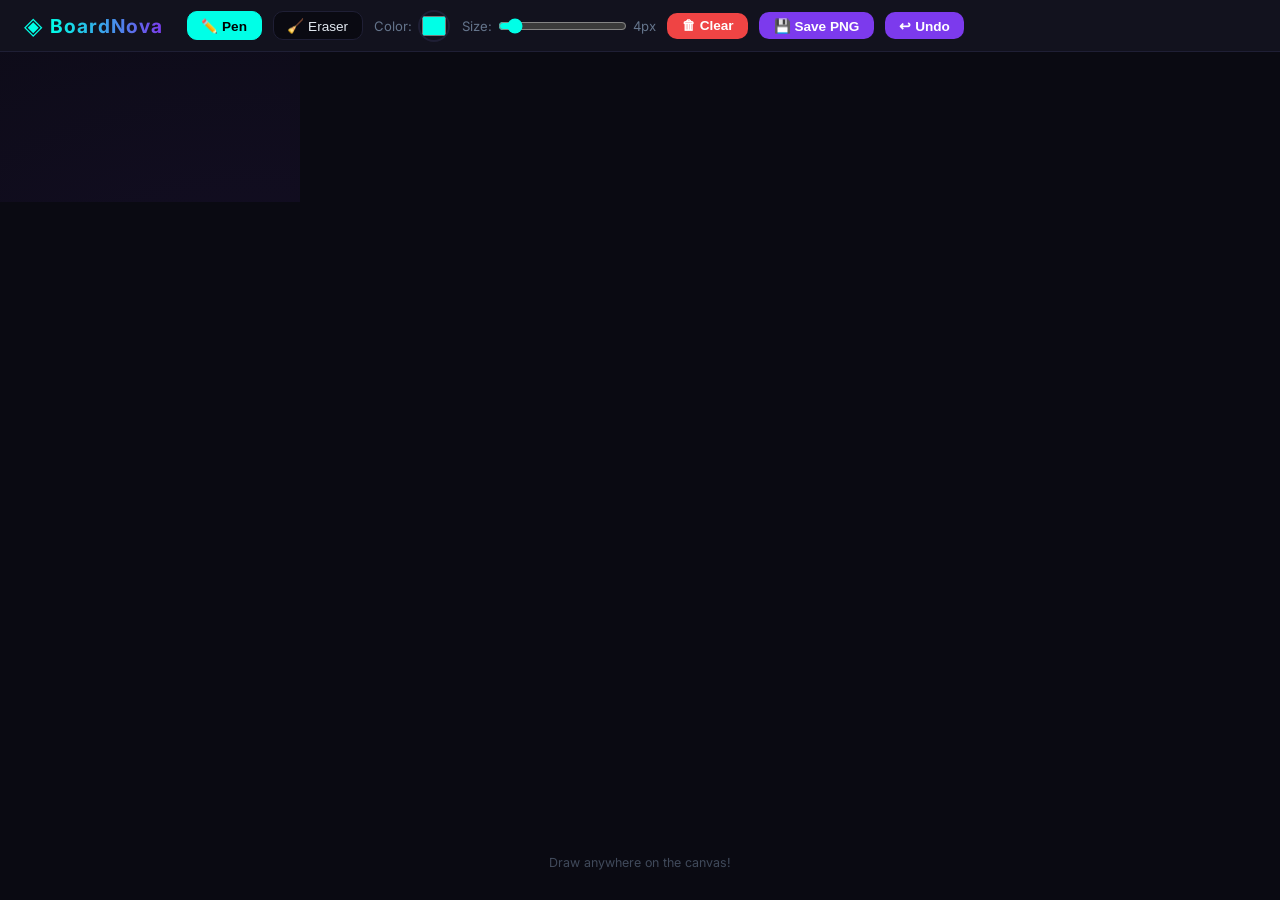
==== web/index.html @ 93a973ba "feat(web): add bonus canvas whiteboard with pen, eraser, undo, color picker" ====
<!DOCTYPE html>
<html lang="en">
<head>
  <meta charset="UTF-8" />
  <meta name="viewport" content="width=device-width, initial-scale=1.0" />
  <title>BoardNova – Collaborative Whiteboard</title>
  <meta name="description" content="BoardNova is a distributed collaborative whiteboard application." />
  <link rel="stylesheet" href="style.css" />
</head>
<body>
  <header>
    <div class="logo">
      <span class="logo-icon">◈</span>
      <span class="logo-text">BoardNova</span>
    </div>
    <nav class="toolbar">
      <button id="toolPen"    class="tool active" title="Pen">✏️ Pen</button>
      <button id="toolEraser" class="tool"        title="Eraser">🧹 Eraser</button>
      <label class="tool-label">
        Color:
        <input type="color" id="colorPicker" value="#00ffe7" />
      </label>
      <label class="tool-label">
        Size:
        <input type="range" id="sizeSlider" min="1" max="40" value="4" />
        <span id="sizeDisplay">4px</span>
      </label>
      <button id="btnClear"  class="btn-action danger">🗑 Clear</button>
      <button id="btnSave"   class="btn-action">💾 Save PNG</button>
      <button id="btnUndo"   class="btn-action">↩ Undo</button>
    </nav>
  </header>

  <main>
    <canvas id="whiteboard"></canvas>
    <div class="hint">Draw anywhere on the canvas!</div>
  </main>

  <script src="script.js"></script>
</body>
</html>
---- web/style.css ----
@import url('https://fonts.googleapis.com/css2?family=Inter:wght@400;600;700&display=swap');

/* ── Reset ──────────────────────────────────────────────── */
*, *::before, *::after { box-sizing: border-box; margin: 0; padding: 0; }

/* ── Tokens ─────────────────────────────────────────────── */
:root {
  --bg:       #0a0a12;
  --surface:  #12121e;
  --border:   #1f1f35;
  --accent:   #00ffe7;
  --accent2:  #7c3aed;
  --text:     #e2e8f0;
  --muted:    #64748b;
  --danger:   #ef4444;
  --radius:   10px;
  --shadow:   0 4px 24px rgba(0,0,0,0.5);
}

/* ── Base ───────────────────────────────────────────────── */
html, body { height: 100%; font-family: 'Inter', sans-serif; background: var(--bg); color: var(--text); overflow: hidden; }

/* ── Header ─────────────────────────────────────────────── */
header {
  display: flex;
  align-items: center;
  gap: 1.5rem;
  padding: 0.6rem 1.5rem;
  background: var(--surface);
  border-bottom: 1px solid var(--border);
  box-shadow: var(--shadow);
  flex-wrap: wrap;
}

.logo { display: flex; align-items: center; gap: 0.5rem; }
.logo-icon { font-size: 1.5rem; color: var(--accent); }
.logo-text  { font-size: 1.2rem; font-weight: 700; letter-spacing: 0.05em; background: linear-gradient(90deg, var(--accent), var(--accent2)); -webkit-background-clip: text; -webkit-text-fill-color: transparent; }

/* ── Toolbar ─────────────────────────────────────────────── */
.toolbar { display: flex; align-items: center; gap: 0.7rem; flex-wrap: wrap; }

.tool {
  padding: 0.35rem 0.85rem;
  background: var(--bg);
  border: 1px solid var(--border);
  border-radius: var(--radius);
  color: var(--text);
  font-size: 0.85rem;
  cursor: pointer;
  transition: background 0.2s, border-color 0.2s, transform 0.1s;
}
.tool:hover  { background: var(--border); }
.tool.active { background: var(--accent); color: #000; border-color: var(--accent); font-weight: 600; }
.tool:active { transform: scale(0.95); }

.tool-label {
  display: flex;
  align-items: center;
  gap: 0.4rem;
  font-size: 0.82rem;
  color: var(--muted);
}

input[type="color"] {
  width: 32px; height: 32px;
  border: 2px solid var(--border);
  border-radius: 50%;
  padding: 0;
  background: none;
  cursor: pointer;
}
input[type="range"] { accent-color: var(--accent); cursor: pointer; }

.btn-action {
  padding: 0.35rem 0.9rem;
  border: none;
  border-radius: var(--radius);
  background: var(--accent2);
  color: #fff;
  font-size: 0.85rem;
  font-weight: 600;
  cursor: pointer;
  transition: opacity 0.2s, transform 0.1s;
}
.btn-action:hover  { opacity: 0.85; }
.btn-action:active { transform: scale(0.95); }
.btn-action.danger { background: var(--danger); }

/* ── Canvas area ─────────────────────────────────────────── */
main {
  position: relative;
  width: 100vw;
  height: calc(100vh - 58px);
  display: flex;
  align-items: center;
  justify-content: center;
  background:
    radial-gradient(ellipse at 20% 30%, rgba(124,58,237,0.08) 0%, transparent 60%),
    radial-gradient(ellipse at 80% 70%, rgba(0,255,231,0.07) 0%, transparent 60%),
    var(--bg);
}

#whiteboard {
  display: block;
  width: 100%;
  height: 100%;
  cursor: crosshair;
  touch-action: none;
}

.hint {
  position: absolute;
  bottom: 1.5rem;
  left: 50%;
  transform: translateX(-50%);
  font-size: 0.78rem;
  color: var(--muted);
  pointer-events: none;
  opacity: 0.6;
  transition: opacity 0.5s;
}
.hint.hidden { opacity: 0; }
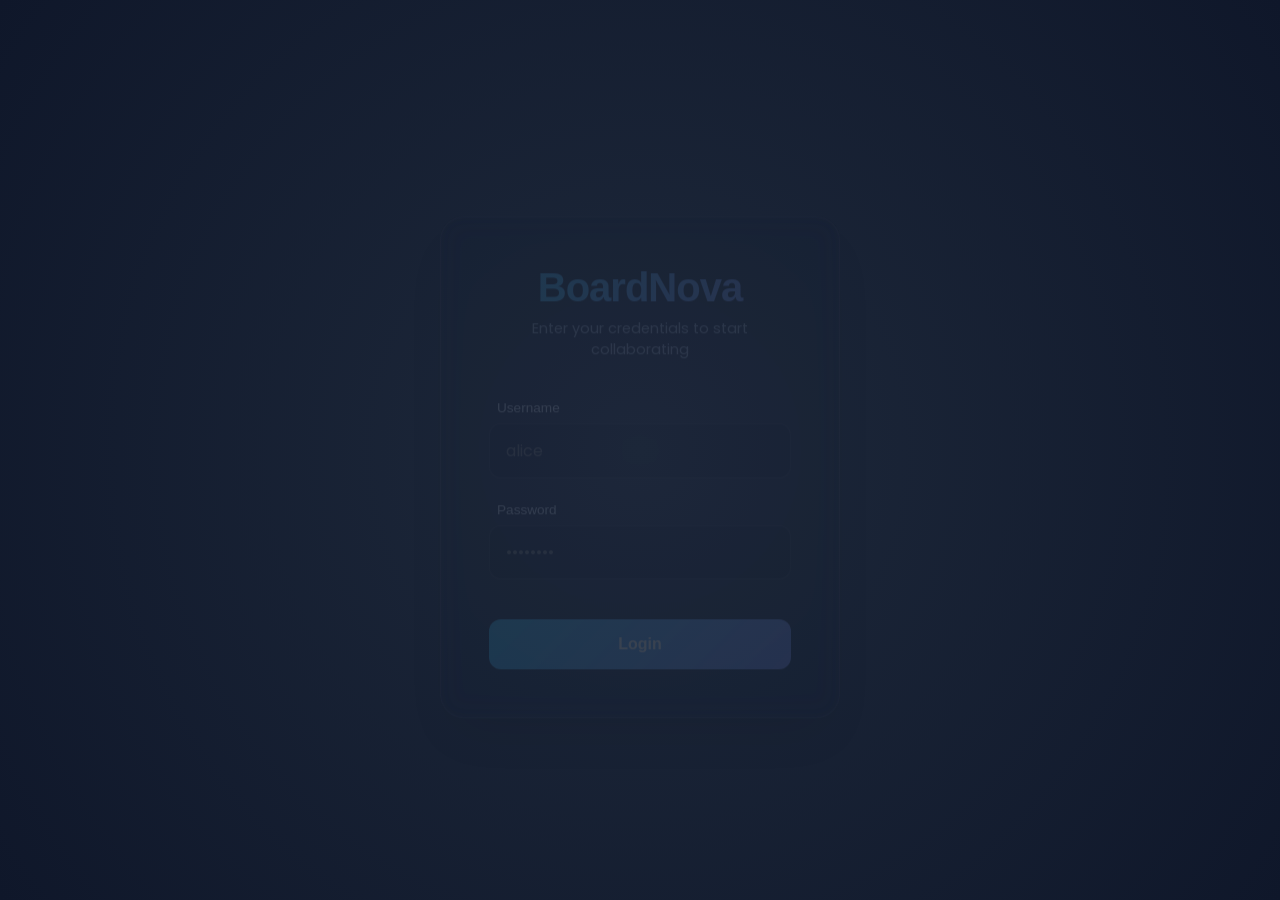
==== commit 49dd84f1: "Upgrade: Integrated modern web UI with login page and hybrid HTTP/TCP server support" ====
--- a/web/index.html
+++ b/web/index.html
@@ -1,41 +1,73 @@
 <!DOCTYPE html>
 <html lang="en">
 <head>
-  <meta charset="UTF-8" />
-  <meta name="viewport" content="width=device-width, initial-scale=1.0" />
-  <title>BoardNova – Collaborative Whiteboard</title>
-  <meta name="description" content="BoardNova is a distributed collaborative whiteboard application." />
-  <link rel="stylesheet" href="style.css" />
+    <meta charset="UTF-8">
+    <meta name="viewport" content="width=device-width, initial-scale=1.0">
+    <title>BoardNova - Workspace</title>
+    <link href="https://fonts.googleapis.com/css2?family=Poppins:wght@300;400;600&display=swap" rel="stylesheet">
+    <link rel="stylesheet" href="style.css">
 </head>
 <body>
-  <header>
-    <div class="logo">
-      <span class="logo-icon">◈</span>
-      <span class="logo-text">BoardNova</span>
+    <div class="app-container">
+        <!-- Top Navbar -->
+        <nav class="navbar">
+            <div class="nav-left">
+                <div class="logo">BoardNova</div>
+                <div class="divider"></div>
+                <div class="status-indicator">
+                    <span class="status-dot"></span>
+                    <span id="connectionStatus">Connected to Server</span>
+                </div>
+            </div>
+            
+            <div class="nav-right">
+                <div class="user-info">
+                    <span id="displayUsername">Guest</span>
+                    <div class="avatar"></div>
+                </div>
+                <button class="btn-logout" id="logoutBtn">Logout</button>
+            </div>
+        </nav>
+
+        <main class="workspace">
+            <!-- Sidebar Toolbar -->
+            <aside class="toolbar">
+                <div class="tool-section">
+                    <p class="tool-label">Tools</p>
+                    <div class="tool-group">
+                        <button class="tool-btn active" id="penTool" title="Pen">🖋️</button>
+                        <button class="tool-btn" id="eraserTool" title="Eraser">🧽</button>
+                    </div>
+                </div>
+
+                <div class="tool-section">
+                    <p class="tool-label">Appearance</p>
+                    <div class="tool-group col">
+                        <div class="picker-item">
+                            <label>Color</label>
+                            <input type="color" id="colorPicker" value="#38bdf8">
+                        </div>
+                        <div class="picker-item">
+                            <label>Size: <span id="sizeVal">5</span>px</label>
+                            <input type="range" id="sizePicker" min="1" max="50" value="5">
+                        </div>
+                    </div>
+                </div>
+
+                <div class="tool-section actions">
+                    <button class="btn-action" id="undoBtn">↩️ Undo</button>
+                    <button class="btn-action" id="clearBtn">🧹 Clear</button>
+                    <button class="btn-primary" id="saveBtn">💾 Save PNG</button>
+                </div>
+            </aside>
+
+            <!-- Drawing Area -->
+            <section class="canvas-wrapper">
+                <canvas id="whiteboard"></canvas>
+            </section>
+        </main>
     </div>
-    <nav class="toolbar">
-      <button id="toolPen"    class="tool active" title="Pen">✏️ Pen</button>
-      <button id="toolEraser" class="tool"        title="Eraser">🧹 Eraser</button>
-      <label class="tool-label">
-        Color:
-        <input type="color" id="colorPicker" value="#00ffe7" />
-      </label>
-      <label class="tool-label">
-        Size:
-        <input type="range" id="sizeSlider" min="1" max="40" value="4" />
-        <span id="sizeDisplay">4px</span>
-      </label>
-      <button id="btnClear"  class="btn-action danger">🗑 Clear</button>
-      <button id="btnSave"   class="btn-action">💾 Save PNG</button>
-      <button id="btnUndo"   class="btn-action">↩ Undo</button>
-    </nav>
-  </header>
 
-  <main>
-    <canvas id="whiteboard"></canvas>
-    <div class="hint">Draw anywhere on the canvas!</div>
-  </main>
-
-  <script src="script.js"></script>
+    <script src="script.js"></script>
 </body>
 </html>
--- a/web/style.css
+++ b/web/style.css
@@ -1,122 +1,272 @@
-@import url('https://fonts.googleapis.com/css2?family=Inter:wght@400;600;700&display=swap');
-
-/* ── Reset ──────────────────────────────────────────────── */
-*, *::before, *::after { box-sizing: border-box; margin: 0; padding: 0; }
-
-/* ── Tokens ─────────────────────────────────────────────── */
 :root {
-  --bg:       #0a0a12;
-  --surface:  #12121e;
-  --border:   #1f1f35;
-  --accent:   #00ffe7;
-  --accent2:  #7c3aed;
-  --text:     #e2e8f0;
-  --muted:    #64748b;
-  --danger:   #ef4444;
-  --radius:   10px;
-  --shadow:   0 4px 24px rgba(0,0,0,0.5);
-}
-
-/* ── Base ───────────────────────────────────────────────── */
-html, body { height: 100%; font-family: 'Inter', sans-serif; background: var(--bg); color: var(--text); overflow: hidden; }
-
-/* ── Header ─────────────────────────────────────────────── */
-header {
-  display: flex;
-  align-items: center;
-  gap: 1.5rem;
-  padding: 0.6rem 1.5rem;
-  background: var(--surface);
-  border-bottom: 1px solid var(--border);
-  box-shadow: var(--shadow);
-  flex-wrap: wrap;
-}
-
-.logo { display: flex; align-items: center; gap: 0.5rem; }
-.logo-icon { font-size: 1.5rem; color: var(--accent); }
-.logo-text  { font-size: 1.2rem; font-weight: 700; letter-spacing: 0.05em; background: linear-gradient(90deg, var(--accent), var(--accent2)); -webkit-background-clip: text; -webkit-text-fill-color: transparent; }
-
-/* ── Toolbar ─────────────────────────────────────────────── */
-.toolbar { display: flex; align-items: center; gap: 0.7rem; flex-wrap: wrap; }
-
-.tool {
-  padding: 0.35rem 0.85rem;
-  background: var(--bg);
-  border: 1px solid var(--border);
-  border-radius: var(--radius);
-  color: var(--text);
-  font-size: 0.85rem;
-  cursor: pointer;
-  transition: background 0.2s, border-color 0.2s, transform 0.1s;
-}
-.tool:hover  { background: var(--border); }
-.tool.active { background: var(--accent); color: #000; border-color: var(--accent); font-weight: 600; }
-.tool:active { transform: scale(0.95); }
+    --bg-dark: #0f172a;
+    --bg-card: rgba(30, 41, 59, 0.7);
+    --primary: #38bdf8;
+    --primary-glow: rgba(56, 189, 248, 0.4);
+    --secondary: #818cf8;
+    --text-main: #f8fafc;
+    --text-muted: #94a3b8;
+    --border: rgba(255, 255, 255, 0.1);
+    --accent: #10b981;
+}
+
+* {
+    margin: 0;
+    padding: 0;
+    box-sizing: border-box;
+    font-family: 'Poppins', sans-serif;
+}
+
+body {
+    background-color: var(--bg-dark);
+    color: var(--text-main);
+    height: 100vh;
+    overflow: hidden;
+}
+
+.app-container {
+    display: flex;
+    flex-direction: column;
+    height: 100vh;
+}
+
+/* --- Navbar --- */
+.navbar {
+    height: 70px;
+    background: var(--bg-card);
+    backdrop-filter: blur(10px);
+    border-bottom: 1px solid var(--border);
+    display: flex;
+    align-items: center;
+    justify-content: space-between;
+    padding: 0 2rem;
+    z-index: 100;
+}
+
+.nav-left {
+    display: flex;
+    align-items: center;
+    gap: 1.5rem;
+}
+
+.logo {
+    font-size: 1.6rem;
+    font-weight: 600;
+    background: linear-gradient(to right, var(--primary), var(--secondary));
+    -webkit-background-clip: text;
+    -webkit-text-fill-color: transparent;
+}
+
+.divider {
+    width: 1px;
+    height: 30px;
+    background: var(--border);
+}
+
+.status-indicator {
+    display: flex;
+    align-items: center;
+    gap: 0.6rem;
+    font-size: 0.85rem;
+    color: var(--text-muted);
+}
+
+.status-dot {
+    width: 8px;
+    height: 8px;
+    background-color: var(--accent);
+    border-radius: 50%;
+    box-shadow: 0 0 8px var(--accent);
+}
+
+.nav-right {
+    display: flex;
+    align-items: center;
+    gap: 1.5rem;
+}
+
+.user-info {
+    display: flex;
+    align-items: center;
+    gap: 0.8rem;
+    font-size: 0.9rem;
+}
+
+.avatar {
+    width: 32px;
+    height: 32px;
+    background: linear-gradient(135deg, var(--primary), var(--secondary));
+    border-radius: 50%;
+}
+
+.btn-logout {
+    padding: 0.5rem 1rem;
+    background: transparent;
+    border: 1px solid var(--border);
+    color: var(--text-muted);
+    border-radius: 8px;
+    cursor: pointer;
+    font-size: 0.85rem;
+    transition: all 0.2s;
+}
+
+.btn-logout:hover {
+    border-color: #f87171;
+    color: #f87171;
+}
+
+/* --- Workspace Layout --- */
+.workspace {
+    flex: 1;
+    display: flex;
+    overflow: hidden;
+}
+
+/* --- Toolbar --- */
+.toolbar {
+    width: 240px;
+    background: var(--bg-card);
+    backdrop-filter: blur(10px);
+    border-right: 1px solid var(--border);
+    padding: 1.5rem;
+    display: flex;
+    flex-direction: column;
+    gap: 2rem;
+}
+
+.tool-section {
+    display: flex;
+    flex-direction: column;
+    gap: 0.8rem;
+}
 
 .tool-label {
-  display: flex;
-  align-items: center;
-  gap: 0.4rem;
-  font-size: 0.82rem;
-  color: var(--muted);
+    font-size: 0.75rem;
+    font-weight: 600;
+    text-transform: uppercase;
+    color: var(--text-muted);
+    letter-spacing: 0.05em;
+}
+
+.tool-group {
+    display: flex;
+    gap: 0.8rem;
+}
+
+.tool-group.col {
+    flex-direction: column;
+}
+
+.tool-btn {
+    flex: 1;
+    height: 48px;
+    background: rgba(15, 23, 42, 0.5);
+    border: 1px solid var(--border);
+    border-radius: 12px;
+    cursor: pointer;
+    font-size: 1.2rem;
+    transition: all 0.2s;
+}
+
+.tool-btn:hover {
+    border-color: var(--primary);
+    background: rgba(56, 189, 248, 0.1);
+}
+
+.tool-btn.active {
+    background: var(--primary);
+    border-color: var(--primary);
+    box-shadow: 0 0 15px var(--primary-glow);
+}
+
+.picker-item {
+    display: flex;
+    flex-direction: column;
+    gap: 0.4rem;
+}
+
+.picker-item label {
+    font-size: 0.8rem;
+    color: var(--text-muted);
 }
 
 input[type="color"] {
-  width: 32px; height: 32px;
-  border: 2px solid var(--border);
-  border-radius: 50%;
-  padding: 0;
-  background: none;
-  cursor: pointer;
-}
-input[type="range"] { accent-color: var(--accent); cursor: pointer; }
+    -webkit-appearance: none;
+    border: none;
+    width: 100%;
+    height: 36px;
+    background: transparent;
+    cursor: pointer;
+}
+
+input[type="color"]::-webkit-color-swatch-wrapper {
+    padding: 0;
+}
+
+input[type="color"]::-webkit-color-swatch {
+    border: 1px solid var(--border);
+    border-radius: 8px;
+}
+
+input[type="range"] {
+    width: 100%;
+    accent-color: var(--primary);
+}
+
+.actions {
+    margin-top: auto;
+}
+
+.btn-action, .btn-primary {
+    width: 100%;
+    padding: 0.85rem;
+    border-radius: 12px;
+    font-weight: 600;
+    cursor: pointer;
+    transition: all 0.2s;
+    margin-bottom: 0.8rem;
+    font-size: 0.9rem;
+}
 
 .btn-action {
-  padding: 0.35rem 0.9rem;
-  border: none;
-  border-radius: var(--radius);
-  background: var(--accent2);
-  color: #fff;
-  font-size: 0.85rem;
-  font-weight: 600;
-  cursor: pointer;
-  transition: opacity 0.2s, transform 0.1s;
-}
-.btn-action:hover  { opacity: 0.85; }
-.btn-action:active { transform: scale(0.95); }
-.btn-action.danger { background: var(--danger); }
-
-/* ── Canvas area ─────────────────────────────────────────── */
-main {
-  position: relative;
-  width: 100vw;
-  height: calc(100vh - 58px);
-  display: flex;
-  align-items: center;
-  justify-content: center;
-  background:
-    radial-gradient(ellipse at 20% 30%, rgba(124,58,237,0.08) 0%, transparent 60%),
-    radial-gradient(ellipse at 80% 70%, rgba(0,255,231,0.07) 0%, transparent 60%),
-    var(--bg);
+    background: rgba(15, 23, 42, 0.5);
+    border: 1px solid var(--border);
+    color: white;
+}
+
+.btn-action:hover {
+    background: rgba(255, 255, 255, 0.05);
+    transform: translateX(4px);
+}
+
+.btn-primary {
+    background: linear-gradient(135deg, var(--primary), var(--secondary));
+    border: none;
+    color: white;
+    box-shadow: 0 8px 20px -6px var(--primary-glow);
+}
+
+.btn-primary:hover {
+    transform: scale(1.02);
+    box-shadow: 0 12px 25px -6px var(--primary-glow);
+}
+
+/* --- Canvas Area --- */
+.canvas-wrapper {
+    flex: 1;
+    background-color: transparent;
+    padding: 2rem;
+    display: flex;
+    align-items: center;
+    justify-content: center;
+    position: relative;
 }
 
 #whiteboard {
-  display: block;
-  width: 100%;
-  height: 100%;
-  cursor: crosshair;
-  touch-action: none;
-}
-
-.hint {
-  position: absolute;
-  bottom: 1.5rem;
-  left: 50%;
-  transform: translateX(-50%);
-  font-size: 0.78rem;
-  color: var(--muted);
-  pointer-events: none;
-  opacity: 0.6;
-  transition: opacity 0.5s;
-}
-.hint.hidden { opacity: 0; }
+    background: white;
+    border-radius: 16px;
+    box-shadow: 0 25px 50px -12px rgba(0, 0, 0, 0.5);
+    cursor: crosshair;
+    max-width: 100%;
+    max-height: 100%;
+}
